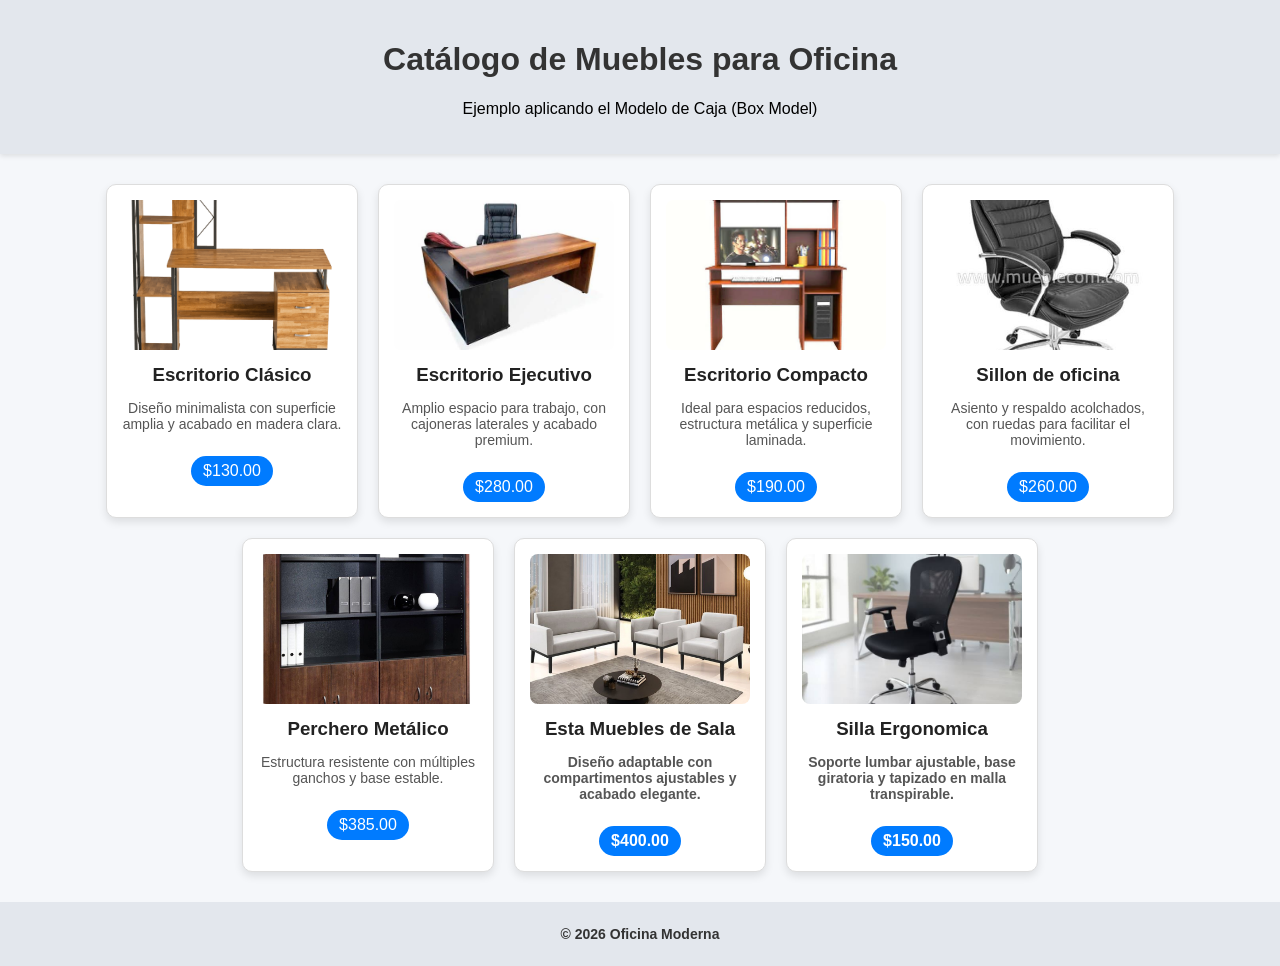
==== index.html @ 3e431808 "Add initial HTML structure and CSS styles for office furniture catalog" ====
<!DOCTYPE html>
<html lang="es">
<head>
  <meta charset="UTF-8">
  <meta name="viewport" content="width=device-width, initial-scale=1.0">
  <title>Catálogo de Muebles para Oficina</title>
  <link rel="stylesheet" href="assets/css/style.css">
</head>
<body>
  <header>
    <h1>Catálogo de Muebles para Oficina</h1>
    <p>Ejemplo aplicando el Modelo de Caja (Box Model)</p>
  </header>

  <section class="productos">
    <div class="producto">
      <img src="assets/img/escritorio.png" alt="Escritorio Clásico">
      <h3>Escritorio Clásico</h3>
      <p>Diseño minimalista con superficie amplia y acabado en madera clara.</p>
      <span class="precio">$130.00</span>
    </div>

    <div class="producto">
      <img src="assets/img/escritorio2.jpg" alt="Escritorio Ejecutivo">
      <h3>Escritorio Ejecutivo</h3>
      <p>Amplio espacio para trabajo, con cajoneras laterales y acabado premium.</p>
      <span class="precio">$280.00</span>
    </div>

    <div class="producto">
      <img src="assets/img/escrtorio3.jpg" alt="Escritorio Compacto">
      <h3>Escritorio Compacto</h3>
      <p>Ideal para espacios reducidos, estructura metálica y superficie laminada.</p>
      <span class="precio">$190.00</span>
    </div>

    <div class="producto">
      <img src="assets/img/silla.jpg" alt="Sillon de oficina">
      <h3>Sillon de oficina</h3>
      <p>Asiento y respaldo acolchados, con ruedas para facilitar el movimiento.</p>
      <span class="precio">$260.00</span>
    </div>

    <div class="producto">
      <img src="assets/img/perchero.jpg" alt="Perchero Metálico">
      <h3>Perchero Metálico</h3>
      <p>Estructura resistente con múltiples ganchos y base estable.</p>
      <span class="precio">$385.00</span>
    </div>

    <div class="producto">
      <img src="assets/img/muebles.jpg" alt="Muebles de Sala">
      <h3>Esta<b> Muebles de Sala</h3>
      <p>Diseño adaptable con compartimentos ajustables y acabado elegante.</p>
      <span class="precio">$400.00</span>
    </div>

    <div class="producto">
      <img src="assets/img/silla2.jpg" alt="Silla Ergonomica">
      <h3>Silla Ergonomica</h3>
      <p>Soporte lumbar ajustable, base giratoria y tapizado en malla transpirable.</p>
      <span class="precio">$150.00</span>
    </div>
  </section>

  <footer>
    <p>© 2026 Oficina Moderna</p>
  </footer>
</body>
</html>
---- assets/css/style.css ----
body {
  font-family: 'Roboto', sans-serif;
  background-color: #f5f7fa;
  margin: 0;
  padding: 0;
  text-align: center;
}

header {
  background-color: #e3e7ed;
  padding: 20px;
  box-shadow: 0 2px 5px rgba(0,0,0,0.1);
}

h1 {
  color: #333;
}

.productos {
  display: flex;
  flex-wrap: wrap;
  justify-content: center;
  gap: 20px;
  padding: 30px;
}

.producto {
  background-color: #fff;
  border: 1px solid #ddd;
  border-radius: 10px;
  box-shadow: 0 4px 8px rgba(0,0,0,0.1);
  width: 220px;
  padding: 15px;
  transition: transform 0.3s;
}

.producto:hover {
  transform: scale(1.05);
}

.producto img {
  width: 100%;
  height: 150px;
  border-radius: 8px;
  object-fit: cover;
}

.producto h3 {
  color: #222;
  margin: 10px 0 5px;
}

.producto p {
  font-size: 14px;
  color: #555;
}

.precio {
  display: inline-block;
  background-color: #007bff;
  color: #fff;
  padding: 6px 12px;
  border-radius: 20px;
  margin-top: 10px;
}

footer {
  background-color: #e3e7ed;
  padding: 10px;
  font-size: 14px;
  color: #333;
}
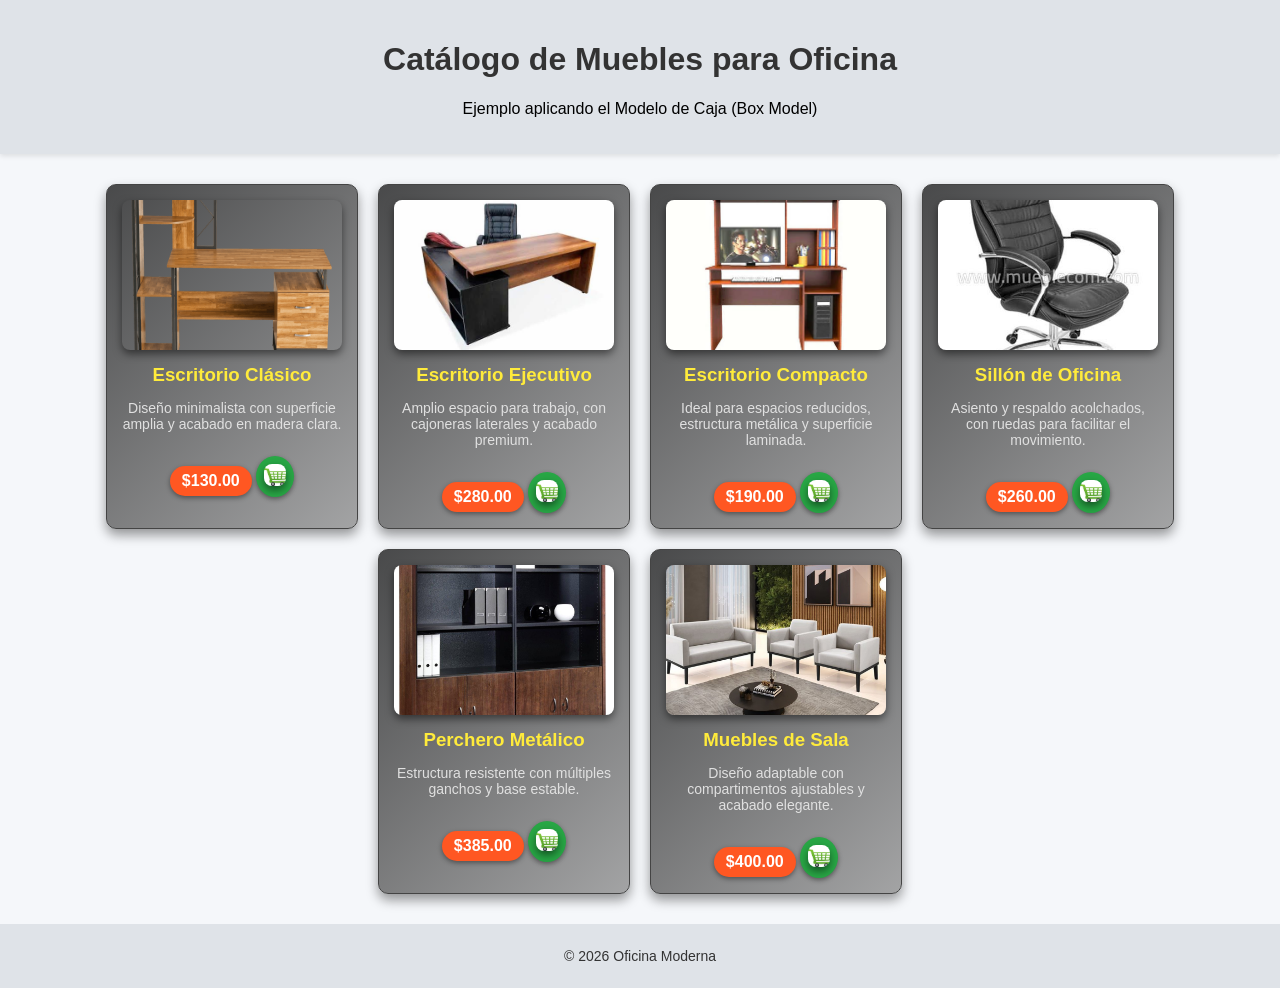
==== commit 18ac0f81: "Update styles and add cart button functionality for product listings" ====
--- a/index.html
+++ b/index.html
@@ -18,6 +18,9 @@
       <h3>Escritorio Clásico</h3>
       <p>Diseño minimalista con superficie amplia y acabado en madera clara.</p>
       <span class="precio">$130.00</span>
+      <button class="carrito">
+        <img src="assets/img/carrito.png" alt="Carrito">
+      </button>
     </div>
 
     <div class="producto">
@@ -25,6 +28,9 @@
       <h3>Escritorio Ejecutivo</h3>
       <p>Amplio espacio para trabajo, con cajoneras laterales y acabado premium.</p>
       <span class="precio">$280.00</span>
+      <button class="carrito">
+        <img src="assets/img/carrito.png" alt="Carrito">
+      </button>
     </div>
 
     <div class="producto">
@@ -32,13 +38,19 @@
       <h3>Escritorio Compacto</h3>
       <p>Ideal para espacios reducidos, estructura metálica y superficie laminada.</p>
       <span class="precio">$190.00</span>
+      <button class="carrito">
+        <img src="assets/img/carrito.png" alt="Carrito">
+      </button>
     </div>
 
     <div class="producto">
-      <img src="assets/img/silla.jpg" alt="Sillon de oficina">
-      <h3>Sillon de oficina</h3>
+      <img src="assets/img/silla.jpg" alt="Sillón de Oficina">
+      <h3>Sillón de Oficina</h3>
       <p>Asiento y respaldo acolchados, con ruedas para facilitar el movimiento.</p>
       <span class="precio">$260.00</span>
+      <button class="carrito">
+        <img src="assets/img/carrito.png" alt="Carrito">
+      </button>
     </div>
 
     <div class="producto">
@@ -46,20 +58,19 @@
       <h3>Perchero Metálico</h3>
       <p>Estructura resistente con múltiples ganchos y base estable.</p>
       <span class="precio">$385.00</span>
+      <button class="carrito">
+        <img src="assets/img/carrito.png" alt="Carrito">
+      </button>
     </div>
 
     <div class="producto">
       <img src="assets/img/muebles.jpg" alt="Muebles de Sala">
-      <h3>Esta<b> Muebles de Sala</h3>
+      <h3>Muebles de Sala</h3>
       <p>Diseño adaptable con compartimentos ajustables y acabado elegante.</p>
       <span class="precio">$400.00</span>
-    </div>
-
-    <div class="producto">
-      <img src="assets/img/silla2.jpg" alt="Silla Ergonomica">
-      <h3>Silla Ergonomica</h3>
-      <p>Soporte lumbar ajustable, base giratoria y tapizado en malla transpirable.</p>
-      <span class="precio">$150.00</span>
+      <button class="carrito">
+        <img src="assets/img/carrito.png" alt="Carrito">
+      </button>
     </div>
   </section>
 
--- a/assets/css/style.css
+++ b/assets/css/style.css
@@ -1,3 +1,4 @@
+/* Estilos generales */
 body {
   font-family: 'Roboto', sans-serif;
   background-color: #f5f7fa;
@@ -7,7 +8,7 @@
 }
 
 header {
-  background-color: #e3e7ed;
+  background-color: #dfe3e8;
   padding: 20px;
   box-shadow: 0 2px 5px rgba(0,0,0,0.1);
 }
@@ -16,6 +17,7 @@
   color: #333;
 }
 
+/* Contenedor de productos */
 .productos {
   display: flex;
   flex-wrap: wrap;
@@ -24,48 +26,84 @@
   padding: 30px;
 }
 
+/* Caja de cada producto con recubrimiento negro/gris */
 .producto {
-  background-color: #fff;
-  border: 1px solid #ddd;
+  background: linear-gradient(135deg, rgba(0,0,0,0.7), rgba(128,128,128,0.7)); /* degradado negro y plomo */
+  border: 1px solid #444;
   border-radius: 10px;
-  box-shadow: 0 4px 8px rgba(0,0,0,0.1);
+  box-shadow: 0 6px 12px rgba(0,0,0,0.4);
   width: 220px;
   padding: 15px;
   transition: transform 0.3s;
+  color: #fff;
 }
 
 .producto:hover {
   transform: scale(1.05);
 }
 
+/* Imagen del producto */
 .producto img {
   width: 100%;
   height: 150px;
   border-radius: 8px;
   object-fit: cover;
+  box-shadow: 0 4px 8px rgba(0,0,0,0.5);
 }
 
+/* Texto dentro de cada producto */
 .producto h3 {
-  color: #222;
+  color: #ffeb3b; /* Amarillo para títulos */
   margin: 10px 0 5px;
 }
 
 .producto p {
   font-size: 14px;
-  color: #555;
+  color: #e0e0e0; /* Gris claro para descripciones */
 }
 
+/* Precio */
 .precio {
   display: inline-block;
-  background-color: #007bff;
+  background-color: #ff5722; /* Naranja para números */
   color: #fff;
   padding: 6px 12px;
   border-radius: 20px;
   margin-top: 10px;
+  font-weight: bold;
+  box-shadow: 0 2px 5px rgba(0,0,0,0.4);
 }
 
+/* Botón de carrito */
+.carrito {
+  display: inline-block;
+  background-color: #28a745; /* Botón verde */
+  padding: 8px;
+  border-radius: 50%;
+  border: none;
+  cursor: pointer;
+  margin-top: 10px;
+  transition: background-color 0.3s;
+  box-shadow: 0 2px 5px rgba(0,0,0,0.4);
+}
+
+.carrito img {
+  width: 22px;
+  height: 22px;
+  transition: transform 0.3s ease;
+}
+
+.carrito:hover {
+  background-color: #218838;
+}
+
+.carrito:hover img {
+  transform: scale(1.2); /* Efecto animado */
+}
+
+/* Footer */
 footer {
-  background-color: #e3e7ed;
+  background-color: #dfe3e8;
   padding: 10px;
   font-size: 14px;
   color: #333;
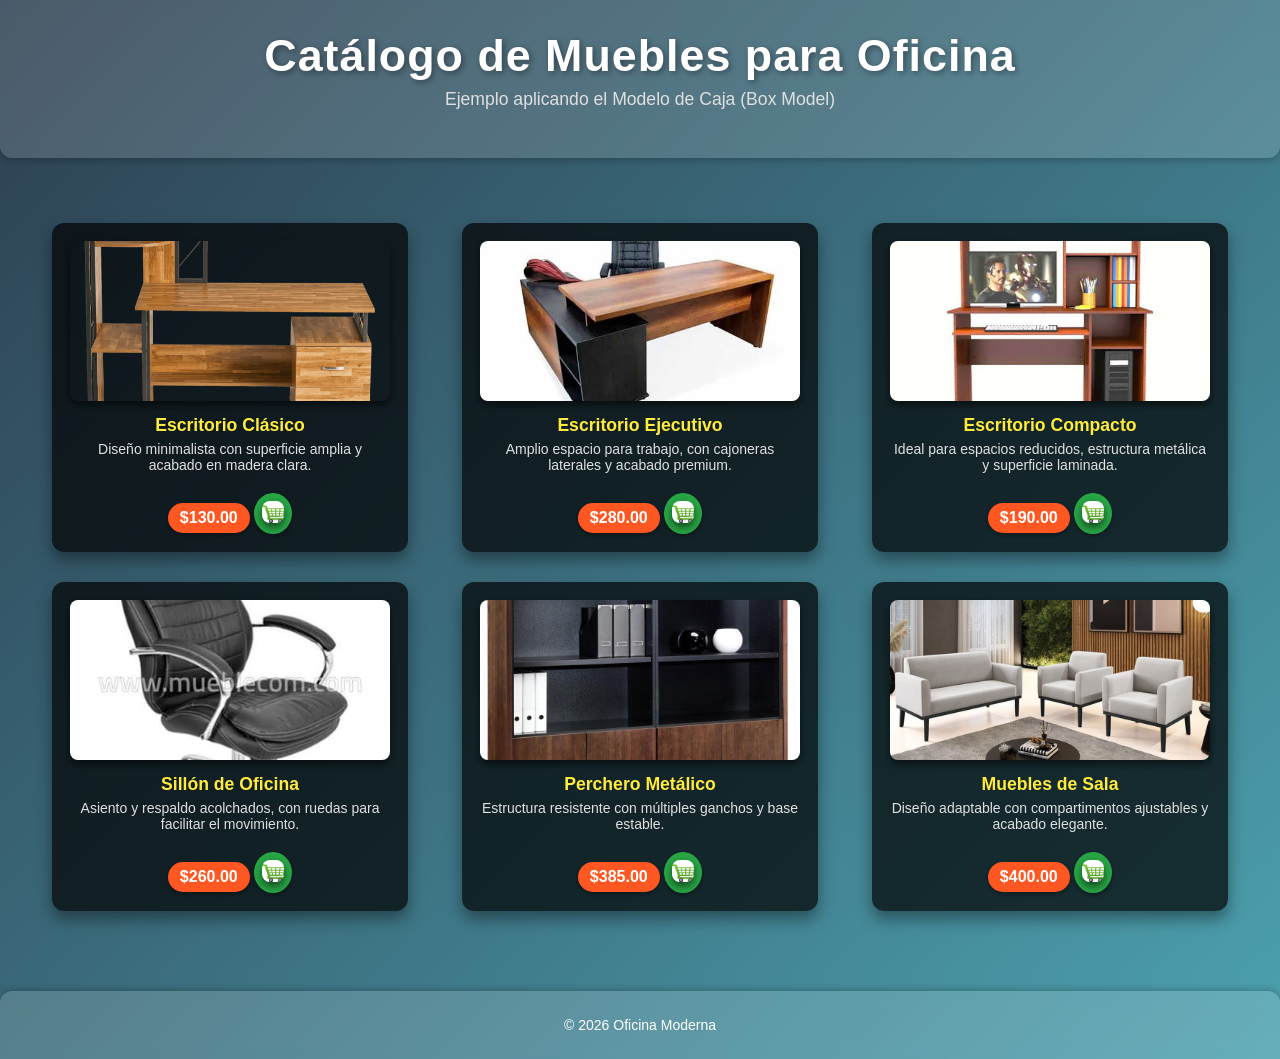
==== commit ffac6fb9: "Add responsive design styles and animations for product catalog" ====
--- a/index.html
+++ b/index.html
@@ -5,15 +5,16 @@
   <meta name="viewport" content="width=device-width, initial-scale=1.0">
   <title>Catálogo de Muebles para Oficina</title>
   <link rel="stylesheet" href="assets/css/style.css">
+  <link rel="stylesheet" href="assets/css/responsive.css">
 </head>
 <body>
   <header>
-    <h1>Catálogo de Muebles para Oficina</h1>
+    <h1 class="animacion-titulo">Catálogo de Muebles para Oficina</h1>
     <p>Ejemplo aplicando el Modelo de Caja (Box Model)</p>
   </header>
 
   <section class="productos">
-    <div class="producto">
+    <div class="producto animacion-producto">
       <img src="assets/img/escritorio.png" alt="Escritorio Clásico">
       <h3>Escritorio Clásico</h3>
       <p>Diseño minimalista con superficie amplia y acabado en madera clara.</p>
@@ -23,7 +24,7 @@
       </button>
     </div>
 
-    <div class="producto">
+    <div class="producto animacion-producto">
       <img src="assets/img/escritorio2.jpg" alt="Escritorio Ejecutivo">
       <h3>Escritorio Ejecutivo</h3>
       <p>Amplio espacio para trabajo, con cajoneras laterales y acabado premium.</p>
@@ -33,7 +34,7 @@
       </button>
     </div>
 
-    <div class="producto">
+    <div class="producto animacion-producto">
       <img src="assets/img/escrtorio3.jpg" alt="Escritorio Compacto">
       <h3>Escritorio Compacto</h3>
       <p>Ideal para espacios reducidos, estructura metálica y superficie laminada.</p>
@@ -43,7 +44,7 @@
       </button>
     </div>
 
-    <div class="producto">
+    <div class="producto animacion-producto">
       <img src="assets/img/silla.jpg" alt="Sillón de Oficina">
       <h3>Sillón de Oficina</h3>
       <p>Asiento y respaldo acolchados, con ruedas para facilitar el movimiento.</p>
@@ -53,7 +54,7 @@
       </button>
     </div>
 
-    <div class="producto">
+    <div class="producto animacion-producto">
       <img src="assets/img/perchero.jpg" alt="Perchero Metálico">
       <h3>Perchero Metálico</h3>
       <p>Estructura resistente con múltiples ganchos y base estable.</p>
@@ -63,7 +64,7 @@
       </button>
     </div>
 
-    <div class="producto">
+    <div class="producto animacion-producto">
       <img src="assets/img/muebles.jpg" alt="Muebles de Sala">
       <h3>Muebles de Sala</h3>
       <p>Diseño adaptable con compartimentos ajustables y acabado elegante.</p>
--- a/assets/css/style.css
+++ b/assets/css/style.css
@@ -1,71 +1,130 @@
 /* Estilos generales */
 body {
   font-family: 'Roboto', sans-serif;
-  background-color: #f5f7fa;
+  background: linear-gradient(135deg, #2c3e50, #4ca1af);
   margin: 0;
   padding: 0;
   text-align: center;
+  color: #333;
 }
 
+/* Encabezado */
 header {
-  background-color: #dfe3e8;
-  padding: 20px;
-  box-shadow: 0 2px 5px rgba(0,0,0,0.1);
+  background-color: rgba(255, 255, 255, 0.15);
+  backdrop-filter: blur(6px);
+  padding: 30px;
+  box-shadow: 0 3px 6px rgba(0,0,0,0.2);
+  margin-bottom: 25px;
+  border-radius: 0 0 12px 12px;
 }
 
-h1 {
-  color: #333;
+/* Título principal */
+header h1 {
+  margin: 0;
+  font-size: 2.8rem;
+  color: #fff;
+  font-weight: 700;
+  letter-spacing: 1px;
+  text-shadow: 2px 2px 6px rgba(0,0,0,0.4);
+}
+
+/* Animación del título */
+.animacion-titulo {
+  animation: aparecerTitulo 1.5s ease-out forwards;
+}
+
+@keyframes aparecerTitulo {
+  from {
+    opacity: 0;
+    transform: translateY(-20px);
+  }
+  to {
+    opacity: 1;
+    transform: translateY(0);
+  }
+}
+
+/* Subtítulo */
+header p {
+  color: #e0e0e0;
+  font-size: 1.1rem;
+  margin-top: 8px;
 }
 
 /* Contenedor de productos */
 .productos {
-  display: flex;
-  flex-wrap: wrap;
-  justify-content: center;
-  gap: 20px;
-  padding: 30px;
+  display: grid;
+  grid-template-columns: repeat(auto-fit, minmax(260px, 1fr));
+  gap: 30px;
+  padding: 40px;
+  justify-items: center;
 }
 
-/* Caja de cada producto con recubrimiento negro/gris */
+/* Caja de cada producto */
 .producto {
-  background: linear-gradient(135deg, rgba(0,0,0,0.7), rgba(128,128,128,0.7)); /* degradado negro y plomo */
-  border: 1px solid #444;
-  border-radius: 10px;
-  box-shadow: 0 6px 12px rgba(0,0,0,0.4);
-  width: 220px;
-  padding: 15px;
-  transition: transform 0.3s;
+  background: rgba(0, 0, 0, 0.7);
+  border-radius: 12px;
+  box-shadow: 0 8px 16px rgba(0,0,0,0.4);
+  width: 100%;
+  max-width: 320px;
+  padding: 18px;
+  transition: transform 0.3s ease, box-shadow 0.3s ease;
   color: #fff;
+  opacity: 0; /* para animación */
+}
+
+/* Animación de productos */
+.animacion-producto {
+  animation: aparecerProducto 1.2s ease-out forwards;
+}
+
+@keyframes aparecerProducto {
+  from {
+    opacity: 0;
+    transform: scale(0.9);
+  }
+  to {
+    opacity: 1;
+    transform: scale(1);
+  }
 }
 
 .producto:hover {
-  transform: scale(1.05);
+  transform: translateY(-8px);
+  box-shadow: 0 12px 20px rgba(0,0,0,0.5);
 }
 
 /* Imagen del producto */
 .producto img {
   width: 100%;
-  height: 150px;
+  height: 160px;
   border-radius: 8px;
   object-fit: cover;
-  box-shadow: 0 4px 8px rgba(0,0,0,0.5);
+  box-shadow: 0 4px 8px rgba(0,0,0,0.6);
+  transition: transform 0.4s ease;
+}
+
+.producto img:hover {
+  transform: scale(1.05);
 }
 
 /* Texto dentro de cada producto */
 .producto h3 {
-  color: #ffeb3b; /* Amarillo para títulos */
+  color: #ffeb3b;
   margin: 10px 0 5px;
+  font-size: 1.1rem;
 }
 
 .producto p {
   font-size: 14px;
-  color: #e0e0e0; /* Gris claro para descripciones */
+  color: #e0e0e0;
+  margin: 5px 0 10px;
 }
 
 /* Precio */
 .precio {
   display: inline-block;
-  background-color: #ff5722; /* Naranja para números */
+  background-color: #ff5722;
   color: #fff;
   padding: 6px 12px;
   border-radius: 20px;
@@ -77,34 +136,34 @@
 /* Botón de carrito */
 .carrito {
   display: inline-block;
-  background-color: #28a745; /* Botón verde */
+  background-color: #28a745;
   padding: 8px;
   border-radius: 50%;
   border: none;
   cursor: pointer;
   margin-top: 10px;
-  transition: background-color 0.3s;
+  transition: background-color 0.3s, transform 0.3s;
   box-shadow: 0 2px 5px rgba(0,0,0,0.4);
 }
 
 .carrito img {
   width: 22px;
   height: 22px;
-  transition: transform 0.3s ease;
 }
 
 .carrito:hover {
   background-color: #218838;
-}
-
-.carrito:hover img {
-  transform: scale(1.2); /* Efecto animado */
+  transform: scale(1.1);
 }
 
 /* Footer */
 footer {
-  background-color: #dfe3e8;
-  padding: 10px;
+  background-color: rgba(255, 255, 255, 0.15);
+  backdrop-filter: blur(6px);
+  padding: 12px;
   font-size: 14px;
-  color: #333;
+  color: #fff;
+  box-shadow: 0 -2px 6px rgba(0,0,0,0.2);
+  margin-top: 40px;
+  border-radius: 12px 12px 0 0;
 }
--- a/assets/css/responsive.css
+++ b/assets/css/responsive.css
@@ -0,0 +1,64 @@
+/* ================================
+   Responsive Design - responsive.css
+   ================================ */
+
+/* Desktop grande (pantallas ≥ 1024px) */
+@media (min-width: 1024px) {
+  .productos {
+    display: grid;
+    grid-template-columns: repeat(3, 1fr);
+    gap: 30px;
+  }
+
+  .producto {
+    width: auto;
+  }
+}
+
+/* Tablets (768px – 1023px) */
+@media (min-width: 768px) and (max-width: 1023px) {
+  .productos {
+    display: grid;
+    grid-template-columns: repeat(2, 1fr);
+    gap: 25px;
+  }
+
+  .producto {
+    width: auto;
+  }
+
+  header h1 {
+    font-size: 1.8rem;
+  }
+}
+
+/* Móviles (<768px) */
+@media (max-width: 767px) {
+  .productos {
+    display: flex;
+    flex-direction: column;
+    align-items: center;
+    gap: 20px;
+  }
+
+  .producto {
+    width: 90%;
+  }
+
+  header h1 {
+    font-size: 1.5rem;
+  }
+
+  img {
+    max-width: 100%;
+    height: auto;
+  }
+
+  body {
+    overflow-x: hidden;
+  }
+
+  footer {
+    font-size: 12px;
+  }
+}
